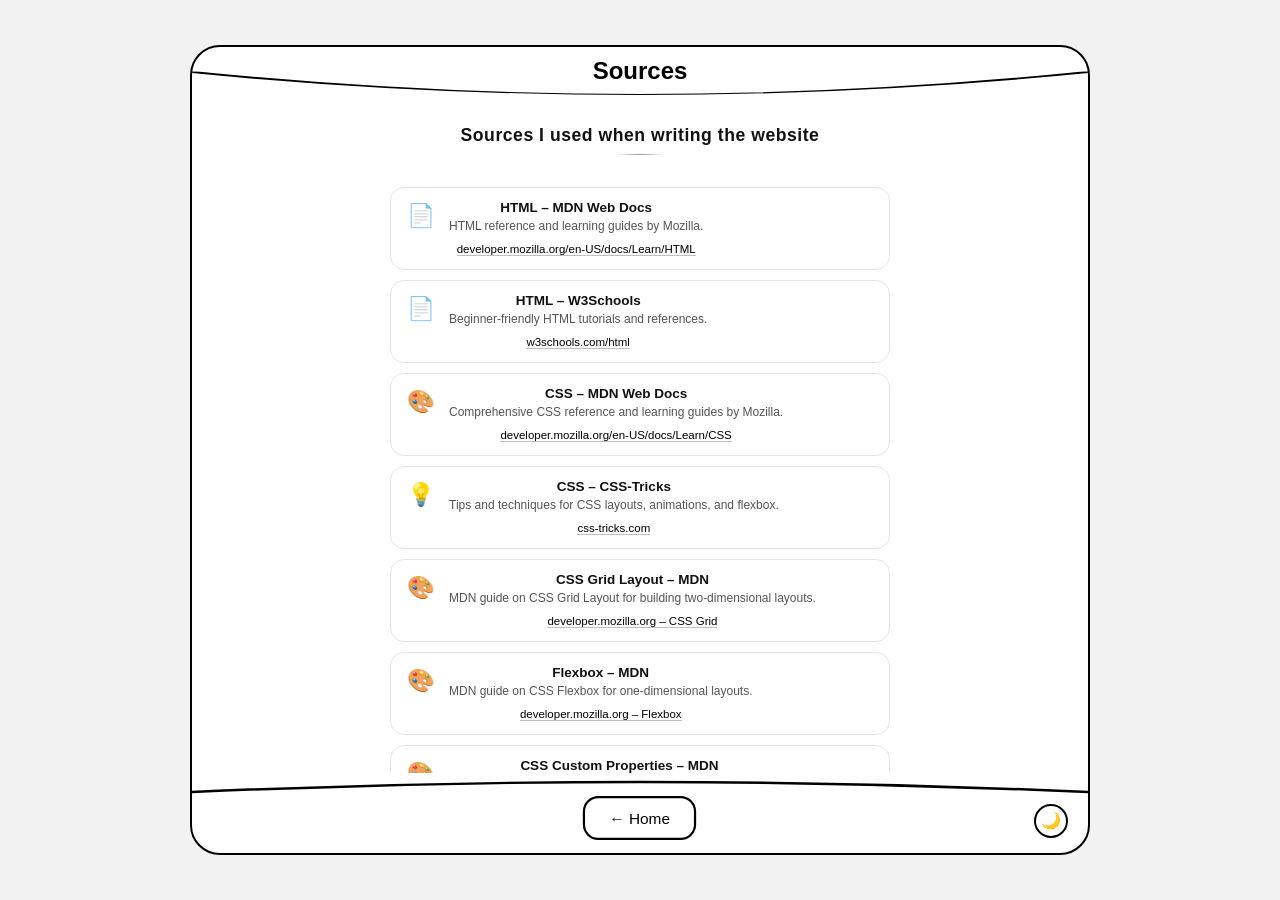
==== sources.html @ 25b7f2b6 "Initial commit" ====
<!DOCTYPE html>
<html lang="en">
<head>
    <meta charset="UTF-8">
    <meta name="viewport" content="width=device-width, initial-scale=1.0">
    <title>Sources</title>
    <link rel="stylesheet" href="css/style.css">
    <script>if(localStorage.getItem("theme")==="dark")document.documentElement.classList.add("dark");</script>
    <!-- Мгновенное применение тёмной темы -->
</head>
<body>

<div class="app">
    <div class="top-curve"></div>
    <!-- Декоративный верхний изгиб -->
    <div class="header">Sources</div>

    <div class="content">
        <div class="sources-inner">

            <h2>Sources I used when writing the website</h2>
            <hr class="home-divider">
            <!-- Горизонтальная разделительная линия -->

            <div class="sources-list">

                <!--  HTML-источники  -->
                <div class="source-item">
                    <span class="source-icon">📄</span>
                    <div class="source-text">
                        <h3>HTML – MDN Web Docs</h3>
                        <p>HTML reference and learning guides by Mozilla.</p>
                        <a href="https://developer.mozilla.org/en-US/docs/Learn/HTML" target="_blank" class="source-link">developer.mozilla.org/en-US/docs/Learn/HTML</a>
                    </div>
                </div>

                <div class="source-item">
                    <span class="source-icon">📄</span>
                    <div class="source-text">
                        <h3>HTML – W3Schools</h3>
                        <p>Beginner-friendly HTML tutorials and references.</p>
                        <a href="https://www.w3schools.com/html/" target="_blank" class="source-link">w3schools.com/html</a>
                    </div>
                </div>

                <!-- ===== CSS-источники ===== -->
                <div class="source-item">
                    <span class="source-icon">🎨</span>
                    <div class="source-text">
                        <h3>CSS – MDN Web Docs</h3>
                        <p>Comprehensive CSS reference and learning guides by Mozilla.</p>
                        <a href="https://developer.mozilla.org/en-US/docs/Learn/CSS" target="_blank" class="source-link">developer.mozilla.org/en-US/docs/Learn/CSS</a>
                    </div>
                </div>

                <div class="source-item">
                    <span class="source-icon">💡</span>
                    <div class="source-text">
                        <h3>CSS – CSS-Tricks</h3>
                        <p>Tips and techniques for CSS layouts, animations, and flexbox.</p>
                        <a href="https://css-tricks.com/" target="_blank" class="source-link">css-tricks.com</a>
                    </div>
                </div>

                <div class="source-item">
                    <span class="source-icon">🎨</span>
                    <div class="source-text">
                        <h3>CSS Grid Layout – MDN</h3>
                        <p>MDN guide on CSS Grid Layout for building two-dimensional layouts.</p>
                        <a href="https://developer.mozilla.org/en-US/docs/Web/CSS/CSS_grid_layout" target="_blank" class="source-link">developer.mozilla.org – CSS Grid</a>
                    </div>
                </div>

                <div class="source-item">
                    <span class="source-icon">🎨</span>
                    <div class="source-text">
                        <h3>Flexbox – MDN</h3>
                        <p>MDN guide on CSS Flexbox for one-dimensional layouts.</p>
                        <a href="https://developer.mozilla.org/en-US/docs/Learn/CSS/CSS_layout/Flexbox" target="_blank" class="source-link">developer.mozilla.org – Flexbox</a>
                    </div>
                </div>

                <div class="source-item">
                    <span class="source-icon">🎨</span>
                    <div class="source-text">
                        <h3>CSS Custom Properties – MDN</h3>
                        <p>Using CSS variables (custom properties) for consistent theming.</p>
                        <a href="https://developer.mozilla.org/en-US/docs/Web/CSS/Using_CSS_custom_properties" target="_blank" class="source-link">developer.mozilla.org – CSS Custom Properties</a>
                    </div>
                </div>

                <!-- JavaScript-источники -->
                <div class="source-item">
                    <span class="source-icon">🔧</span>
                    <div class="source-text">
                        <h3>JavaScript Guide – MDN</h3>
                        <p>The complete JavaScript language guide by Mozilla.</p>
                        <a href="https://developer.mozilla.org/en-US/docs/Web/JavaScript/Guide" target="_blank" class="source-link">developer.mozilla.org – JS Guide</a>
                    </div>
                </div>

                <div class="source-item">
                    <span class="source-icon">🔧</span>
                    <div class="source-text">
                        <h3>localStorage API – MDN</h3>
                        <p>MDN reference for using the Window.localStorage Web API.</p>
                        <a href="https://developer.mozilla.org/en-US/docs/Web/API/Window/localStorage" target="_blank" class="source-link">developer.mozilla.org – localStorage</a>
                    </div>
                </div>

                <div class="source-item">
                    <span class="source-icon">🔧</span>
                    <div class="source-text">
                        <h3>Fetch API – MDN</h3>
                        <p>MDN guide on using the Fetch API for network requests.</p>
                        <a href="https://developer.mozilla.org/en-US/docs/Web/API/Fetch_API/Using_Fetch" target="_blank" class="source-link">developer.mozilla.org – Fetch API</a>
                    </div>
                </div>

                <!-- Адаптивный дизайн -->
                <div class="source-item">
                    <span class="source-icon">📱</span>
                    <div class="source-text">
                        <h3>Responsive Design – MDN</h3>
                        <p>Guide to building responsive layouts that adapt to any screen size.</p>
                        <a href="https://developer.mozilla.org/en-US/docs/Learn/CSS/CSS_layout/Responsive_Design" target="_blank" class="source-link">developer.mozilla.org – Responsive Design</a>
                    </div>
                </div>

                <!-- Формы и Formspree -->
                <div class="source-item">
                    <span class="source-icon">📝</span>
                    <div class="source-text">
                        <h3>HTML Forms – MDN</h3>
                        <p>MDN guide to building and styling web forms.</p>
                        <a href="https://developer.mozilla.org/en-US/docs/Learn/Forms" target="_blank" class="source-link">developer.mozilla.org – Forms</a>
                    </div>
                </div>

                <div class="source-item">
                    <span class="source-icon">📝</span>
                    <div class="source-text">
                        <h3>Formspree Docs</h3>
                        <p>Documentation for Formspree, used for handling contact form submissions.</p>
                        <a href="https://formspree.io/docs/" target="_blank" class="source-link">formspree.io/docs</a>
                    </div>
                </div>

                <!-- Тёмная тема -->
                <div class="source-item">
                    <span class="source-icon">🌙</span>
                    <div class="source-text">
                        <h3>Dark Mode – CSS-Tricks</h3>
                        <p>A complete guide to implementing dark mode on the web.</p>
                        <a href="https://css-tricks.com/a-complete-guide-to-dark-mode-on-the-web/" target="_blank" class="source-link">css-tricks.com – Dark Mode Guide</a>
                    </div>
                </div>

                <!-- Полные курсы и обучающие платформ -->
                <div class="source-item">
                    <span class="source-icon">🎓</span>
                    <div class="source-text">
                        <h3>The Odin Project</h3>
                        <p>Free, open-source full-stack web development curriculum.</p>
                        <a href="https://www.theodinproject.com/" target="_blank" class="source-link">theodinproject.com</a>
                    </div>
                </div>

                <div class="source-item">
                    <span class="source-icon">🎓</span>
                    <div class="source-text">
                        <h3>freeCodeCamp – Responsive Web Design</h3>
                        <p>Free certification course covering responsive web design fundamentals.</p>
                        <a href="https://www.freecodecamp.org/learn/2022/responsive-web-design/" target="_blank" class="source-link">freecodecamp.org – Responsive Web Design</a>
                    </div>
                </div>

                <div class="source-item">
                    <span class="source-icon">🎓</span>
                    <div class="source-text">
                        <h3>web.dev / Learn</h3>
                        <p>Google's modern web development learning resource with structured courses.</p>
                        <a href="https://web.dev/learn/" target="_blank" class="source-link">web.dev/learn</a>
                    </div>
                </div>

            </div>
        </div>
    </div>

    <div class="nav">
        <div class="nav-center">
            <a class="nav-btn main" href="index.html">← Home</a>
        </div>
        <div class="nav-right">
            <button class="icon-btn theme">🌙</button>
        </div>
    </div>
</div>

<script src="theme.js"></script>
</body>
</html>
---- css/style.css ----
/* Применяется ко всем элементам: включает border в расчёт размеров, убирает отступы */
* {
    box-sizing: border-box;
    margin: 0;
    padding: 0;
    font-family: Arial, sans-serif; /* Базовый шрифт для всего сайта */
}

/* Тело страницы центрирует приложение по горизонтали и вертикали */
body {
    height: 100vh; /* Высота на весь экран */
    display: flex;
    justify-content: center;
    align-items: center;
    background: #f2f2f2; /* Светло-серый фон */
    transition: background 0.3s; /* Плавная смена фона при переключении темы */
}

/* APP CONTAINER */
/* Главный контейнер приложения белая карточка по центру страницы */
.app {
    width: 90%;
    max-width: 900px; /* Максимальная ширина */
    height: 90%;
    background: white;
    border-radius: 30px; /* Скруглённые углы */
    border: 2px solid #000;
    display: flex;
    flex-direction: column; /* Дочерние элементы идут сверху вниз */
    overflow: hidden; /* Обрезаем всё, что выходит за пределы */
    position: relative;
    transition: background 0.3s, border-color 0.3s; /* Плавная смена при смене темы */
    min-height: 0; /* Нужно для корректной работы flex-дочерних элементов */
}

/* Декоративная дуга в верхней части приложения (SVG через background) */
.top-curve {
    position: absolute;
    top: 10px;
    left: 0;
    right: 0;
    height: 60px;
    pointer-events: none; /* Не мешает кликам */
    background: url("data:image/svg+xml;utf8,<svg xmlns='http://www.w3.org/2000/svg' viewBox='0 -70 100 120' preserveAspectRatio='none'><path d='M0 -40 Q50 50 100 -40' fill='none' stroke='black' stroke-width='2' stroke-linecap='round'/></svg>") no-repeat center;
    background-size: 100% 100%;
}

/* HEADER */
/* Шапка приложения с названием/заголовком */
.header {
    position: relative;
    height: 48px;
    min-height: 45px;
    display: flex;
    align-items: center;
    justify-content: center;
    font-size: 24px;
    font-weight: bold;
    transition: color 0.3s;
    z-index: 2; /* Поверх декоративной дуги */
    flex-shrink: 0; /* Не сжимается при нехватке места */
}

/* CONTENT общий контейнер */
/* Основная область с контентом страницы занимает всё оставшееся место */
.content {
    flex: 1 1 0; /* Занимает всё свободное пространство */
    display: flex;
    justify-content: center;
    align-items: flex-start;
    padding: 20px 40px 20px;
    text-align: center;
    overflow-y: auto; /* Прокрутка по вертикали, если контент не влезает */
    animation: fadeIn 0.3s ease; /* Плавное появление при смене страницы */
    min-height: 0;
    overflow-anchor: none; /* Отключаем автоскролл при добавлении контента */
}

/* Анимация плавного появления контента (снизу вверх с нарастанием прозрачности) */
@keyframes fadeIn {
    from { opacity: 0; transform: translateY(8px); }
    to   { opacity: 1; transform: translateY(0); }
}

/* Ограничение ширины параграфов в контент-зоне */
.content p {
    max-width: 500px;
    line-height: 1.6;
}

/* HOME */
/* Подключение шрифтов Google Fonts для главной страницы */
@import url('https://fonts.googleapis.com/css2?family=Cinzel:wght@400;600&family=Raleway:wght@300;400;500&display=swap');

/* Внутренний контейнер главной страницы */
.home-inner {
    display: flex;
    flex-direction: column;
    align-items: center;
    gap: 0;
    padding: 10px 20px 20px;
    max-width: 540px;
    width: 100%;
    font-family: 'Raleway', Arial, sans-serif; /* Элегантный шрифт для домашней страницы */
}

/* Круглый аватар на главной странице */
.home-avatar {
    width: 110px;
    height: 110px;
    border-radius: 50%; /* Делает блок круглым */
    border: 2px solid rgba(0,0,0,0.35);
    display: flex;
    align-items: center;
    justify-content: center;
    font-size: 36px;
    transition: border-color 0.3s, box-shadow 0.3s;
    margin-bottom: 18px;
    box-shadow: 0 4px 20px rgba(0,0,0,0.10); /* Лёгкая тень */
    background: #faf8f4; /* Тёплый белый фон */
    overflow: hidden;
    position: relative;
}

/* Псевдоэлемент вращающийся градиентный ореол вокруг аватара */
.home-avatar::after {
    content: '';
    position: absolute;
    inset: -3px; /* Выступает за пределы аватара на 3px */
    border-radius: 50%;
    background: conic-gradient(from 0deg, transparent 0%, rgba(0,0,0,0.12) 35%, transparent 65%, rgba(0,0,0,0.06) 85%, transparent 100%);
    animation: homeAvatarSpin 10s linear infinite; /* Бесконечное вращение */
    z-index: 0;
}

/* Изображение внутри аватара */
.home-avatar img {
    width: 72%;
    height: 72%;
    object-fit: contain;
    position: relative;
    z-index: 1; /* Поверх вращающегося ореола */
}

/* Анимация вращения ореола аватара */
@keyframes homeAvatarSpin { to { transform: rotate(360deg); } }

/* Заголовок имени/названия на главной странице */
.home-inner h2 {
    font-family: 'Cinzel', Georgia, serif; /* Декоративный шрифт */
    font-size: 1.45rem;
    font-weight: 600;
    letter-spacing: 0.07em; /* Широкий межбуквенный интервал */
    margin: 0 0 6px;
    text-align: center;
    color: #111;
}

/* Тонкий декоративный разделитель под заголовком */
.home-divider {
    width: 48px;
    height: 1px;
    background: linear-gradient(90deg, transparent, rgba(0,0,0,0.4), transparent); /* Плавное появление/исчезновение */
    border: none;
    margin: 8px 0 16px;
}

/* Вступительный текст на главной странице */
.home-intro {
    font-family: 'Raleway', Arial, sans-serif;
    font-size: 0.93rem;
    font-weight: 300; /* Лёгкое начертание */
    line-height: 1.8;
    text-align: center;
    color: #444;
    margin: 0 0 20px;
    max-width: 440px;
}

/* Список пунктов на главной странице */
.home-list {
    list-style: none;
    display: flex;
    flex-direction: column;
    gap: 7px;
    width: 100%;
    max-width: 360px;
    margin-bottom: 18px;
}

/* Каждый пункт списка с левой полосой-акцентом */
.home-list li {
    font-family: 'Raleway', Arial, sans-serif;
    font-size: 0.88rem;
    font-weight: 400;
    color: #444;
    padding: 6px 14px;
    border-left: 2px solid rgba(0,0,0,0.18); /* Вертикальная полоса слева */
    letter-spacing: 0.02em;
    line-height: 1.5;
    transition: border-color 0.2s, padding-left 0.2s;
}

/* Эффект при наведении полоса темнее и пункт сдвигается вправо */
.home-list li:hover {
    border-left-color: rgba(0,0,0,0.55);
    padding-left: 20px;
}

/* Завершающий текст внизу главной страницы */
.home-closing {
    font-family: 'Raleway', Arial, sans-serif;
    font-size: 0.82rem;
    font-weight: 300;
    letter-spacing: 0.04em;
    color: #888; /* Серый, ненавязчивый */
    text-align: center;
    font-style: italic;
}

/* dark mode home additions */
/* Тёмная тема: стили аватара на главной странице */
html.dark .home-avatar {
    border-color: rgba(255,255,255,0.35);
    background: #1a1a1a;
    box-shadow: 0 4px 20px rgba(255,255,255,0.05);
}

/* Тёмная тема: вращающийся ореол аватара (светлый вариант) */
html.dark .home-avatar::after {
    background: conic-gradient(from 0deg, transparent 0%, rgba(255,255,255,0.12) 35%, transparent 65%, rgba(255,255,255,0.06) 85%, transparent 100%);
}

/* Тёмная тема: заголовок на главной странице белый */
html.dark .home-inner h2 {
    color: #fff;
}

/* Тёмная тема: разделитель светлый градиент */
html.dark .home-divider {
    background: linear-gradient(90deg, transparent, rgba(255,255,255,0.35), transparent);
}

/* Тёмная тема: вступительный текст полупрозрачный белый */
html.dark .home-intro {
    color: rgba(255,255,255,0.7);
}

/* Тёмная тема: пункты списка */
html.dark .home-list li {
    color: rgba(255,255,255,0.7);
    border-left-color: rgba(255,255,255,0.2);
}

/* Тёмная тема: наведение на пункт списка */
html.dark .home-list li:hover {
    border-left-color: rgba(255,255,255,0.6);
}

/* Тёмная тема: завершающий текст */
html.dark .home-closing {
    color: rgba(255,255,255,0.4);
}

/* ABOUT */
/* Внутренний контейнер страницы "Обо мне" */
.about-inner {
    display: flex;
    flex-direction: column;
    align-items: center;
    gap: 14px;
    max-width: 560px;
    width: 100%;
    padding: 16px 4px 30px;
}

/* Заголовок страницы "Обо мне" */
.about-inner h2 {
    font-size: 20px;
    font-weight: bold;
    text-align: center;
    margin-bottom: 6px;
}

/* Параграфы текста на странице "Обо мне" */
.about-inner p {
    line-height: 1.65;
    font-size: 14px;
    color: #444;
}

/* Контейнер для тегов-навыков/интересов */
.about-tags {
    display: flex;
    flex-wrap: wrap; /* Переносит теги на следующую строку при нехватке места */
    gap: 8px;
    justify-content: center;
}

/* Отдельный тег (навык/интерес) */
.about-tag {
    padding: 5px 14px;
    border: 2px solid #000;
    border-radius: 20px; /* Таблетка */
    font-size: 13px;
    font-weight: 500;
    transition: background 0.2s, color 0.2s, border-color 0.3s;
}

/* Тег при наведении инвертируется (белый текст на чёрном фоне) */
.about-tag:hover {
    background: #000;
    color: #fff;
}

/* Кнопка перехода к хобби со страницы "Обо мне" */
.about-hobbies-btn {
    display: inline-block;
    margin-top: 24px;
    padding: 13px 44px;
    border: 2px solid #000;
    border-radius: 20px;
    font-size: 15px;
    font-weight: 600;
    text-decoration: none;
    color: #000;
    letter-spacing: 0.04em;
    transition: background 0.2s, color 0.2s;
}

/* Кнопка при наведении инвертируется */
.about-hobbies-btn:hover {
    background: #000;
    color: #fff;
}

/* Тёмная тема: кнопка хобби */
html.dark .about-hobbies-btn {
    border-color: white;
    color: white;
}

/* Тёмная тема: кнопка хобби при наведении */
html.dark .about-hobbies-btn:hover {
    background: white;
    color: black;
}


/* PORTFOLIO */
/* Внутренний контейнер страницы портфолио */
.portfolio-inner {
    display: flex;
    flex-direction: column;
    gap: 14px;
    width: 100%;
    max-width: 680px;
    overflow-y: auto;
    text-align: left;
}

/* Заголовок страницы портфолио */
.portfolio-inner h2 {
    font-size: 20px;
    font-weight: bold;
    text-align: center;
    margin-bottom: 4px;
}

/* Сетка карточек портфолио два столбца */
.portfolio-grid {
    display: grid;
    grid-template-columns: 1fr 1fr;
    gap: 12px;
}

/* Карточка проекта в портфолио */
.portfolio-card {
    border: 2px solid #000;
    border-radius: 16px;
    padding: 18px;
    display: flex;
    flex-direction: column;
    gap: 6px;
    cursor: pointer;
    transition: background 0.2s, color 0.2s, border-color 0.3s;
}

/* Карточка при наведении инвертируется */
.portfolio-card:hover {
    background: #000;
    color: #fff;
}

/* Иконка/эмодзи карточки портфолио */
.portfolio-card-icon {
    font-size: 26px;
}

/* Название проекта в карточке */
.portfolio-card h3 {
    font-size: 15px;
    font-weight: bold;
}

/* Описание проекта в карточке */
.portfolio-card p {
    font-size: 12px;
    line-height: 1.5;
    opacity: 0.7;
}

/* Тег технологии/категории в карточке */
.portfolio-card .tag {
    font-size: 11px;
    font-weight: bold;
    opacity: 0.5;
    text-transform: uppercase; /* Заглавные буквы */
    letter-spacing: 0.04em;
    margin-top: 4px;
}

/* SKILLS */
/* Внутренний контейнер страницы навыков */
.skills-inner {
    display: flex;
    flex-direction: column;
    gap: 0;
    width: 100%;
    max-width: 580px;
    text-align: left;
    padding: 0 0 16px;
}

/* Заголовок страницы навыков */
.skills-inner h2 {
    font-size: 20px;
    font-weight: bold;
    text-align: center;
    margin-bottom: 20px;
}

/* Группа навыков (например: "Языки программирования", "Инструменты") */
.skill-group {
    display: flex;
    flex-direction: column;
    gap: 0;
    border-top: 1px solid rgba(0,0,0,0.08); /* Разделитель сверху */
    padding: 14px 0;
}

/* Последняя группа также имеет разделитель снизу */
.skill-group:last-child {
    border-bottom: 1px solid rgba(0,0,0,0.08);
}

/* Заголовок группы навыков (мелкий, заглавный) */
.skills-group-title {
    font-size: 10px;
    font-weight: 700;
    text-transform: uppercase;
    letter-spacing: 0.1em;
    opacity: 0.4;
    margin-bottom: 10px;
}

/* Строка с одним навыком (название + полоска + процент) */
.skill-row {
    display: flex;
    align-items: center;
    gap: 12px;
}

/* Название навыка фиксированная ширина для выравнивания */
.skill-name {
    width: 110px;
    font-size: 13px;
    font-weight: 500;
    flex-shrink: 0; /* Не сжимается */
}

/* Обёртка полосы прогресса навыка */
.skill-bar-wrap {
    flex: 1; /* Занимает всё доступное пространство */
    height: 10px;
    border: 2px solid #000;
    border-radius: 10px;
    overflow: hidden;
    transition: border-color 0.3s;
}

/* Заполненная часть полосы прогресса навыка */
.skill-bar-fill {
    height: 100%;
    background: #000;
    border-radius: 10px;
    width: 0; /* Начальное значение анимируется через JS */
    transition: width 0.9s cubic-bezier(.4,0,.2,1), background 0.3s; /* Плавное заполнение */
}

/* Процент навыка справа от полоски */
.skill-pct {
    width: 36px;
    font-size: 12px;
    text-align: right;
    flex-shrink: 0;
    opacity: 0.5;
}

/* CONTACT */
/* Внутренний контейнер страницы контактов */
.contact-inner {
    display: flex;
    flex-direction: column;
    align-items: center;
    gap: 18px;
    width: 100%;
    max-width: 300px;
    margin: auto; /* Центрирование по горизонтали и вертикали */
    border: 2px solid #000;
    border-radius: 20px;
    padding: 36px 28px;
}

/* Заголовок страницы контактов */
.contact-inner h2 {
    font-size: 20px;
    font-weight: bold;
}

/* Форма обратной связи */
.contact-form {
    display: flex;
    flex-direction: column;
    gap: 10px;
    width: 100%;
}

/* Поля ввода и текстовая область формы */
.contact-form input,
.contact-form textarea {
    border: 2px solid #000;
    border-radius: 12px;
    padding: 10px 14px;
    font-family: Arial, sans-serif;
    font-size: 14px;
    outline: none; /* Убираем стандартный outline браузера */
    background: transparent;
    color: inherit; /* Наследует цвет от родителя (поддержка тёмной темы) */
    resize: none; /* Запрещаем ручное изменение размера */
    transition: background 0.2s, border-color 0.3s, color 0.3s;
}

/* Поля при фокусе лёгкий серый фон */
.contact-form input:focus,
.contact-form textarea:focus {
    background: rgba(0,0,0,0.05);
}

/* Текстовая область сообщения */
.contact-form textarea {
    height: 90px;
}

/* Кнопка отправки формы */
.contact-form button {
    border: 2px solid #000;
    border-radius: 12px;
    padding: 10px;
    font-family: Arial, sans-serif;
    font-size: 14px;
    font-weight: bold;
    cursor: pointer;
    background: #000; /* По умолчанию чёрная */
    color: #fff;
    transition: background 0.2s, color 0.2s, border-color 0.3s;
}

/* Кнопка при наведении инвертируется (прозрачный фон, чёрный текст) */
.contact-form button:hover {
    background: transparent;
    color: #000;
}

/* Контейнер для иконок социальных сетей */
.contact-links {
    display: flex;
    gap: 12px;
}

/* Ссылка на соцсеть круглая кнопка */
.contact-link {
    width: 38px;
    height: 38px;
    border: 2px solid #000;
    border-radius: 50%; /* Круглая */
    display: flex;
    align-items: center;
    justify-content: center;
    font-size: 16px;
    cursor: pointer;
    text-decoration: none;
    color: inherit;
    transition: background 0.2s, color 0.2s, border-color 0.3s;
}

/* Ссылка на соцсеть при наведении инвертируется */
.contact-link:hover {
    background: #000;
    color: #fff;
}

/* NAVIGATION */
/* Нижняя навигационная панель */
.nav {
    position: relative;
    display: flex;
    justify-content: center;
    align-items: center;
    padding: 25px 20px 15px;
    flex-shrink: 0; /* Не сжимается */
}

/* Центральная группа кнопок навигации */
.nav-center {
    display: flex;
    align-items: center;
}

/* Базовый стиль кнопки навигации */
.nav-btn {
    text-decoration: none;
    color: black;
    border: 2px solid #000;
    border-radius: 14px;
    font-size: 14px;
    display: inline-flex;
    align-items: center;
    justify-content: center;
    transition: all 0.2s ease;
    cursor: pointer;
}

/* Маленькая кнопка навигации (крайние) */
.nav-btn.small {
    padding: 6px 14px;
    margin: 0 -4px; /* Отрицательный отступ для перекрытия с соседними */
    transform: scale(0.9); /* Немного меньше */
}

/* Средняя кнопка навигации */
.nav-btn.medium {
    padding: 8px 18px;
    margin: 0 5px;
    transform: scale(1);
}

/* Главная (центральная) кнопка навигации */
.nav-btn.main {
    padding: 10px 22px;
    margin: 0 5px;
    transform: scale(1.1); /* Немного крупнее */
}

/* Активная кнопка навигации (текущая страница) чёрный фон */
.nav-btn.active {
    background: black;
    color: white;
}

/* Кнопка при наведении */
.nav-btn:hover {
    background: black;
    color: white;
}

/* Активная кнопка при наведении инвертируется обратно */
.nav-btn.active:hover {
    background: white;
    color: black;
}

/* Правая группа иконок-кнопок (тёмная тема и т.д.) */
.nav-right {
    position: absolute;
    right: 20px;
    top: 50%;
    transform: translateY(-50%); /* Центрирование по вертикали */
    margin-top: 8px;
    display: flex;
    gap: 10px;
}

/* Круглая иконка-кнопка (например, переключатель темы) */
.icon-btn {
    width: 34px;
    height: 34px;
    border: 2px solid #000;
    border-radius: 50%; /* Круглая */
    background: white;
    font-size: 16px;
    line-height: 1;
    padding: 0;
    display: flex;
    align-items: center;
    justify-content: center;
    cursor: pointer;
    transition: all 0.2s ease;
}

/* Иконка-кнопка при наведении инвертируется */
.icon-btn:hover {
    background: black;
    color: white;
}

/* Левая группа кнопок навигации (например, кнопка "Назад") */
.nav-left {
    position: absolute;
    left: 14px;
    display: flex;
    align-items: center;
}

/* Кнопка информации/справки */
.icon-btn.info {
    font-size: 20px;
    text-decoration: none;
    color: inherit;
}

/* Кнопка информации при наведении */
.icon-btn.info:hover {
    background: black;
    color: white;
}

/* Декоративная дуга над навигационной панелью (SVG через псевдоэлемент) */
.nav::before {
    content: "";
    position: absolute;
    top: 0;
    left: -4px;
    right: -4px;
    height: 24px;
    background: url("data:image/svg+xml;utf8,<svg xmlns='http://www.w3.org/2000/svg' viewBox='0 0 100 20' preserveAspectRatio='none'><path d='M0 16 Q50 -1 100 16' fill='none' stroke='black' stroke-width='2' stroke-linecap='round'/></svg>") no-repeat center;
    background-size: 100% 100%;
    pointer-events: none; /* Не мешает кликам */
}

/* DARK MODE */
/* Тёмная тема: фон всей страницы */
html.dark {
    background: #111;
}

/* Тёмная тема: главный контейнер приложения */
html.dark .app {
    background: #111;
    border-color: white;
}

/* Тёмная тема: все основные текстовые элементы белые */
html.dark .header,
html.dark .content p,
html.dark .home-inner p,
html.dark .about-inner p,
html.dark .home-inner h2,
html.dark .about-inner h2,
html.dark .portfolio-inner h2,
html.dark .skills-inner h2,
html.dark .contact-inner h2 {
    color: white;
}

/* Тёмная тема: рамка аватара */
html.dark .home-avatar {
    border-color: white;
}

/* Тёмная тема: теги на странице "Обо мне" */
html.dark .about-tag {
    border-color: white;
    color: white;
}

/* Тёмная тема: тег при наведении */
html.dark .about-tag:hover {
    background: white;
    color: black;
}

/* Тёмная тема: карточки портфолио */
html.dark .portfolio-card {
    border-color: white;
    color: white;
}

/* Тёмная тема: карточка при наведении */
html.dark .portfolio-card:hover {
    background: white;
    color: black;
}

/* Тёмная тема: рамка полосы прогресса навыка */
html.dark .skill-bar-wrap {
    border-color: white;
}

/* Тёмная тема: заполнение полосы прогресса */
html.dark .skill-bar-fill {
    background: white;
}

/* Тёмная тема: текст навыков */
html.dark .skill-name,
html.dark .skill-pct,
html.dark .skills-group-title {
    color: white;
}

/* Тёмная тема: контейнер контактов */
html.dark .contact-inner {
    border-color: white;
}

/* Тёмная тема: поля формы */
html.dark .contact-form input,
html.dark .contact-form textarea {
    border-color: white;
    color: white;
}

/* Тёмная тема: поля формы при фокусе */
html.dark .contact-form input:focus,
html.dark .contact-form textarea:focus {
    background: rgba(255,255,255,0.07);
}

/* Тёмная тема: плейсхолдеры полей формы */
html.dark .contact-form input::placeholder,
html.dark .contact-form textarea::placeholder {
    color: rgba(255,255,255,0.4);
}

/* Тёмная тема: кнопка отправки формы */
html.dark .contact-form button {
    border-color: white;
    background: white;
    color: black;
}

/* Тёмная тема: кнопка отправки при наведении */
html.dark .contact-form button:hover {
    background: transparent;
    color: white;
}

/* Тёмная тема: ссылки соцсетей */
html.dark .contact-link {
    border-color: white;
    color: white;
}

/* Тёмная тема: ссылки соцсетей при наведении */
html.dark .contact-link:hover {
    background: white;
    color: black;
}

/* Тёмная тема: кнопки навигации */
html.dark .nav-btn {
    border-color: white;
    color: white;
    background: transparent;
}

/* Тёмная тема: активная кнопка навигации */
html.dark .nav-btn.active {
    background: white;
    color: black;
}

/* Тёмная тема: неактивная кнопка при наведении */
html.dark .nav-btn:not(.active):hover {
    background: white;
    color: black;
}

/* Тёмная тема: активная кнопка при наведении инвертируется обратно */
html.dark .nav-btn.active:hover {
    background: transparent;
    color: white;
}

/* Тёмная тема: иконки-кнопки */
html.dark .icon-btn {
    border-color: white;
    color: white;
    background: transparent;
}

/* Тёмная тема: иконки-кнопки при наведении */
html.dark .icon-btn:hover {
    background: white;
    color: black;
}

/* Тёмная тема: декоративная дуга вверху (белая версия SVG) */
html.dark .top-curve {
    background: url("data:image/svg+xml;utf8,<svg xmlns='http://www.w3.org/2000/svg' viewBox='0 -70 100 120' preserveAspectRatio='none'><path d='M0 -40 Q50 50 100 -40' fill='none' stroke='white' stroke-width='2' stroke-linecap='round'/></svg>") no-repeat center;
    background-size: 100% 100%;
}

/* Тёмная тема: декоративная дуга над навигацией (белая версия SVG) */
html.dark .nav::before {
    background: url("data:image/svg+xml;utf8,<svg xmlns='http://www.w3.org/2000/svg' viewBox='0 0 100 20' preserveAspectRatio='none'><path d='M0 16 Q50 -1 100 16' fill='none' stroke='white' stroke-width='2' stroke-linecap='round'/></svg>") no-repeat center;
    background-size: 100% 100%;
}

/* HOBBIES */
/* Внутренний контейнер страницы хобби */
.hobbies-inner {
    display: flex;
    flex-direction: column;
    gap: 12px;
    width: 100%;
    max-width: 620px;
    overflow-y: auto;
    padding: 0 4px 10px;
}

/* Карточка отдельного хобби */
.hobby-card {
    display: flex;
    align-items: flex-start;
    gap: 16px;
    border: 1.5px solid rgba(0,0,0,0.12);
    border-radius: 16px;
    padding: 14px 18px;
    transition: border-color 0.2s, background 0.2s, transform 0.18s;
}

/* Карточка хобби при наведении сдвигается вправо */
.hobby-card:hover {
    border-color: rgba(0,0,0,0.35);
    background: rgba(0,0,0,0.02);
    transform: translateX(4px);
}

/* Иконка хобби */
.hobby-icon {
    font-size: 1.6rem;
    flex-shrink: 0; /* Не сжимается */
    margin-top: 2px;
}

/* Заголовок хобби */
.hobby-text h3 {
    font-size: 14px;
    font-weight: 700;
    margin-bottom: 4px;
    letter-spacing: 0.02em;
}

/* Описание хобби */
.hobby-text p {
    font-size: 12.5px;
    line-height: 1.6;
    color: #555;
    max-width: 100%;
}

/* Тёмная тема: карточка хобби */
html.dark .hobby-card {
    border-color: rgba(255,255,255,0.1);
}

/* Тёмная тема: карточка хобби при наведении */
html.dark .hobby-card:hover {
    border-color: rgba(255,255,255,0.3);
    background: rgba(255,255,255,0.04);
}

/* Тёмная тема: заголовок хобби */
html.dark .hobby-text h3 {
    color: white;
}

/* Тёмная тема: описание хобби */
html.dark .hobby-text p {
    color: rgba(255,255,255,0.6);
}

/* Блок с подписью и текстом (используется на странице "Обо мне") */
.about-block {
    width: 100%;
    max-width: 480px;
    text-align: left;
    border-left: 2px solid rgba(0,0,0,0.15); /* Вертикальная полоса-акцент */
    padding-left: 16px;
    display: flex;
    flex-direction: column;
    gap: 4px;
}

/* Маленькая подпись-метка над блоком (например: "ОБРАЗОВАНИЕ") */
.about-block-label {
    font-size: 10px;
    font-weight: 700;
    letter-spacing: 0.12em;
    text-transform: uppercase;
    opacity: 0.4;
}

/* Текст внутри информационного блока */
.about-block p {
    font-size: 13.5px;
    line-height: 1.7;
    color: #444;
    max-width: 100%;
}

/* Тёмная тема: вертикальная полоса блока */
html.dark .about-block {
    border-left-color: rgba(255,255,255,0.2);
}

/* Тёмная тема: текст блока */
html.dark .about-block p {
    color: rgba(255,255,255,0.7);
}

/* Тёмная тема: метка-подпись блока */
html.dark .about-block-label {
    color: white;
}

/* about-p paragraphs */
/* Параграф с вертикальной полосой слева (альтернатива about-block) */
.about-p {
    font-size: 13.5px;
    line-height: 1.85;
    color: #444;
    max-width: 480px;
    width: 100%;
    text-align: left;
    position: relative;
    padding-left: 14px;
    border-left: 2px solid rgba(0,0,0,0.12);
}

/* Модификатор: завершающий параграф курсив и более заметная полоса */
.about-p--closing {
    border-left-color: rgba(0,0,0,0.25);
    font-style: italic;
}

/* Тёмная тема: параграф */
html.dark .about-p {
    color: rgba(255,255,255,0.7);
    border-left-color: rgba(255,255,255,0.15);
}

/* Тёмная тема: завершающий параграф */
html.dark .about-p--closing {
    border-left-color: rgba(255,255,255,0.3);
}

/* SCROLLBAR */
/* Ширина полосы прокрутки контентной зоны */
.content::-webkit-scrollbar {
    width: 4px;
}

/* Фон трека полосы прокрутки прозрачный */
.content::-webkit-scrollbar-track {
    background: transparent;
}

/* Ползунок полосы прокрутки */
.content::-webkit-scrollbar-thumb {
    background: rgba(0,0,0,0.18);
    border-radius: 10px;
}

/* Ползунок при наведении темнее */
.content::-webkit-scrollbar-thumb:hover {
    background: rgba(0,0,0,0.35);
}

/* Тёмная тема: ползунок прокрутки */
html.dark .content::-webkit-scrollbar-thumb {
    background: rgba(255,255,255,0.18);
}

/* textarea scrollbar */
/* Полоса прокрутки в текстовой области формы */
.contact-form textarea::-webkit-scrollbar {
    width: 4px;
}

.contact-form textarea::-webkit-scrollbar-track {
    background: transparent;
}

.contact-form textarea::-webkit-scrollbar-thumb {
    background: rgba(0,0,0,0.25);
    border-radius: 10px;
}

.contact-form textarea::-webkit-scrollbar-thumb:hover {
    background: rgba(0,0,0,0.5);
}

/* Тёмная тема: ползунок textarea */
html.dark .contact-form textarea::-webkit-scrollbar-thumb {
    background: rgba(255,255,255,0.25);
}

/* Тёмная тема: ползунок textarea при наведении */
html.dark .contact-form textarea::-webkit-scrollbar-thumb:hover {
    background: rgba(255,255,255,0.5);
}

/* Тёмная тема: ползунок контентной зоны при наведении */
html.dark .content::-webkit-scrollbar-thumb:hover {
    background: rgba(255,255,255,0.35);
}

/* skill tags */
/* Контейнер для тегов-технологий (используется в разделе навыков) */
.skill-tags {
    display: flex;
    flex-wrap: wrap;
    gap: 8px;
}

/* Отдельный тег технологии */
.skill-tag {
    padding: 6px 16px;
    border: 1.5px solid rgba(0,0,0,0.15);
    border-radius: 8px;
    font-size: 12.5px;
    font-weight: 500;
    letter-spacing: 0.02em;
    color: #222;
    background: rgba(0,0,0,0.02);
    transition: border-color 0.2s, background 0.2s, color 0.2s, transform 0.15s;
    cursor: default; /* Не показывать курсор-указатель (не кликабельный) */
}

/* Тег при наведении инвертируется и немного поднимается */
.skill-tag:hover {
    border-color: #000;
    background: #000;
    color: #fff;
    transform: translateY(-1px);
}

/* Тёмная тема: тег технологии */
html.dark .skill-tag {
    border-color: rgba(255,255,255,0.15);
    color: rgba(255,255,255,0.85);
    background: rgba(255,255,255,0.03);
}

/* Тёмная тема: тег при наведении */
html.dark .skill-tag:hover {
    border-color: white;
    background: white;
    color: black;
}

/* Тёмная тема: разделители групп навыков */
html.dark .skill-group {
    border-top-color: rgba(255,255,255,0.08);
}
html.dark .skill-group:last-child {
    border-bottom-color: rgba(255,255,255,0.08);
}

/* SOURCES */
/* Внутренний контейнер страницы источников */
.sources-inner {
    display: flex;
    flex-direction: column;
    align-items: center;
    gap: 0;
    padding: 10px 20px 20px;
    max-width: 540px;
    width: 100%;
}

/* Заголовок страницы источников */
.sources-inner h2 {
    font-size: 1.1rem;
    font-weight: 700;
    text-align: center;
    color: #111;
    letter-spacing: 0.03em;
}

/* Список источников */
.sources-list {
    display: flex;
    flex-direction: column;
    gap: 10px;
    width: 100%;
    margin-top: 16px;
}

/* Карточка отдельного источника */
.source-item {
    display: flex;
    align-items: flex-start;
    gap: 14px;
    border: 1.5px solid rgba(0,0,0,0.1);
    border-radius: 14px;
    padding: 12px 16px;
    transition: border-color 0.2s, background 0.2s, transform 0.18s;
}

/* Карточка источника при наведении  сдвигается вправо */
.source-item:hover {
    border-color: rgba(0,0,0,0.3);
    background: rgba(0,0,0,0.02);
    transform: translateX(4px);
}

/* Иконка источника */
.source-icon {
    font-size: 1.4rem;
    flex-shrink: 0;
    margin-top: 2px;
}

/* Название источника */
.source-text h3 {
    font-size: 13.5px;
    font-weight: 700;
    margin-bottom: 2px;
    color: #111;
}

/* Описание источника */
.source-text p {
    font-size: 12px;
    line-height: 1.5;
    color: #555;
    margin-bottom: 4px;
    max-width: 100%;
}

/* Ссылка на источник подчёркивание через border-bottom */
.source-link {
    font-size: 11.5px;
    color: #000;
    text-decoration: none;
    border-bottom: 1px solid rgba(0,0,0,0.25); /* Кастомное подчёркивание */
    transition: border-color 0.2s;
}

/* Ссылка при наведении подчёркивание темнее */
.source-link:hover {
    border-color: #000;
}

/* Активное состояние кнопки информации (когда открыта страница источников) */
.icon-btn.active-info {
    background: black;
    color: white;
}

/* Тёмная тема: заголовок источников */
html.dark .sources-inner h2 {
    color: white;
}

/* Тёмная тема: карточка источника */
html.dark .source-item {
    border-color: rgba(255,255,255,0.1);
}

/* Тёмная тема: карточка источника при наведении */
html.dark .source-item:hover {
    border-color: rgba(255,255,255,0.3);
    background: rgba(255,255,255,0.04);
}

/* Тёмная тема: название источника */
html.dark .source-text h3 {
    color: white;
}

/* Тёмная тема: описание источника */
html.dark .source-text p {
    color: rgba(255,255,255,0.6);
}

/* Тёмная тема: ссылка на источник */
html.dark .source-link {
    color: rgba(255,255,255,0.8);
    border-bottom-color: rgba(255,255,255,0.3);
}

/* Тёмная тема: ссылка при наведении */
html.dark .source-link:hover {
    border-color: white;
}

/* Тёмная тема: активная кнопка информации */
html.dark .icon-btn.active-info {
    background: white;
    color: black;
}
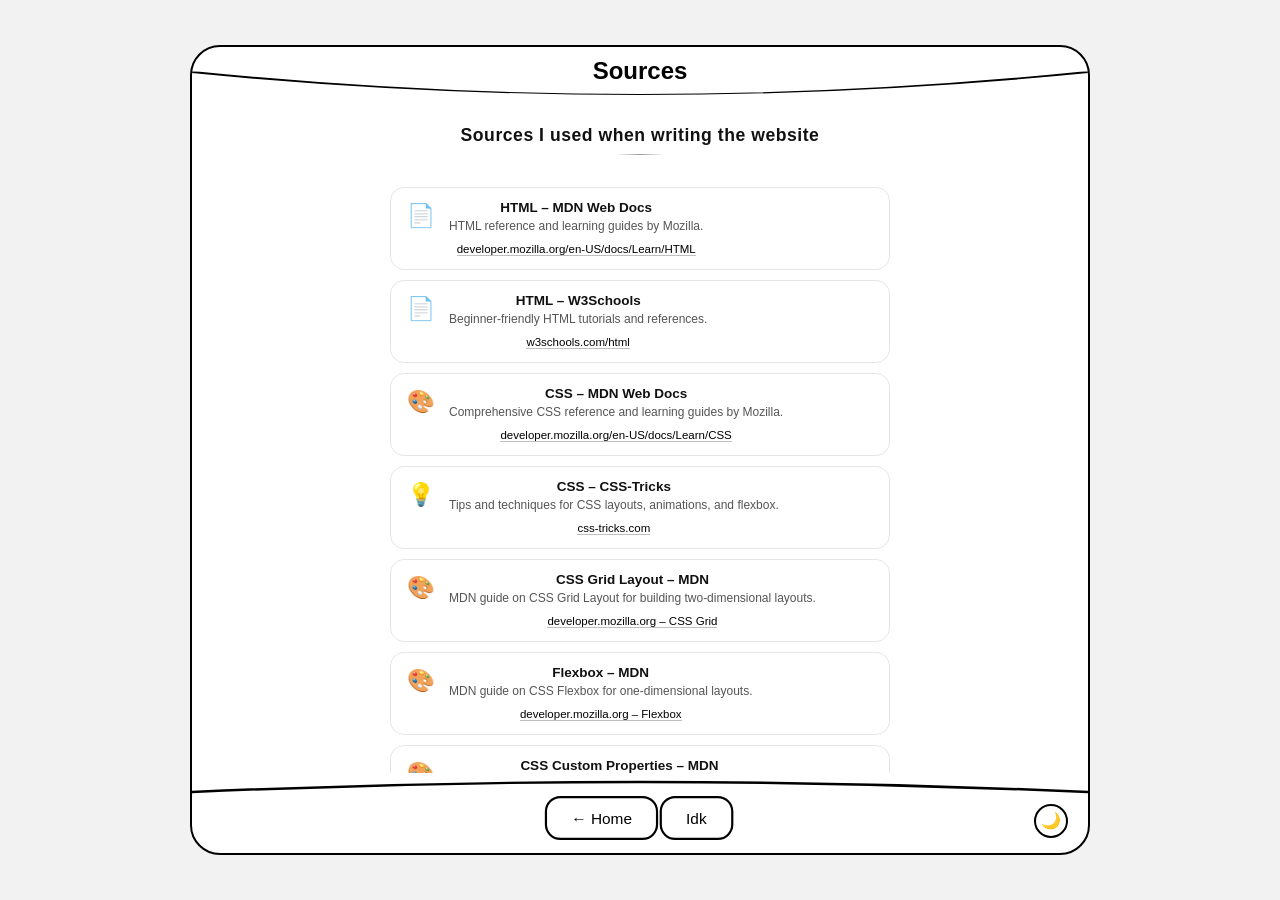
==== commit 88ae0e8e: "cx" ====
--- a/sources.html
+++ b/sources.html
@@ -191,6 +191,7 @@
     <div class="nav">
         <div class="nav-center">
             <a class="nav-btn main" href="index.html">← Home</a>
+            <a class="nav-btn main" href="Blank.html"> Idk</a>
         </div>
         <div class="nav-right">
             <button class="icon-btn theme">🌙</button>
